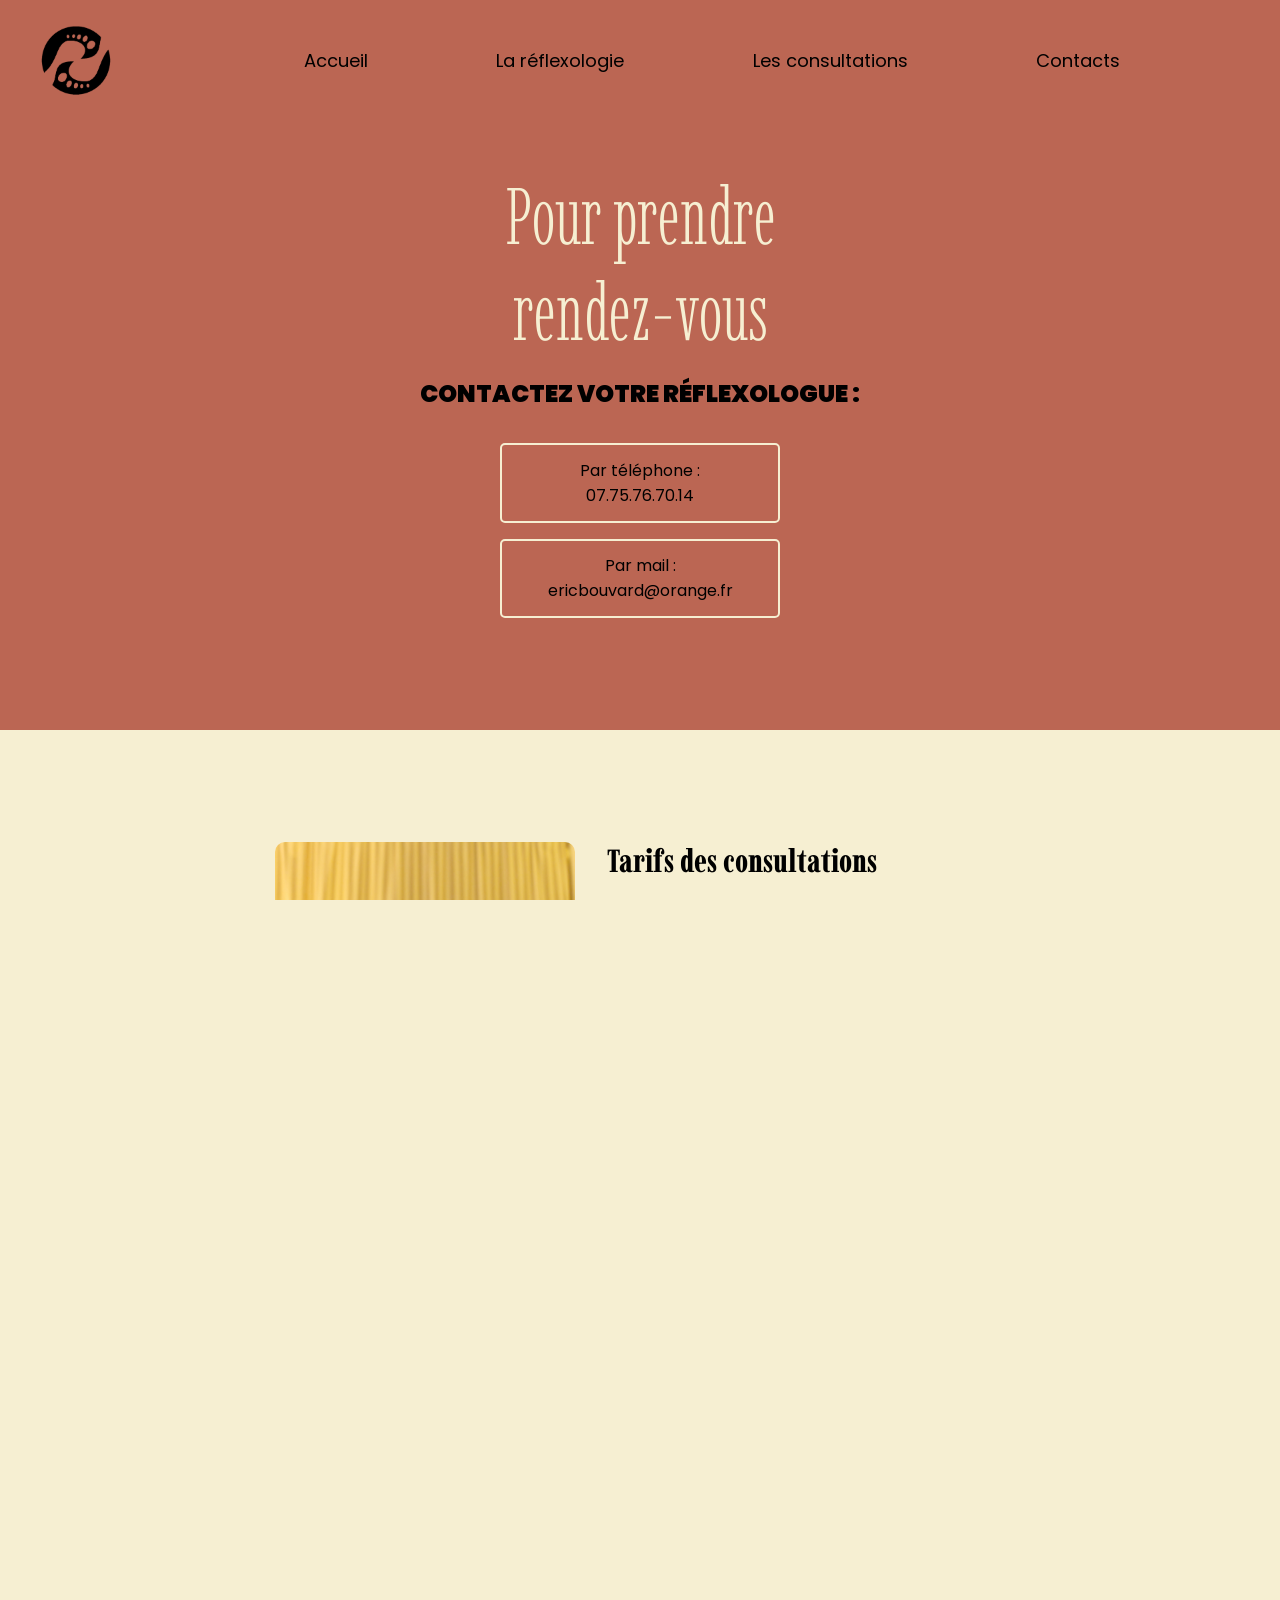
==== consultations.html @ b162df41 "mention legales all" ====
<!DOCTYPE html>
<html lang="fr">
<head>
    <meta charset="UTF-8">
    <meta name="viewport" content="width=device-width, initial-scale=1.0">
    <title>Réflexologie</title>
    <link rel="icon" type="image/x-icon" href="src/img/LOGO_NOIR.PNG">
    <meta name="description" content="Situé à Joué les Tours, mon cabinet de Réflexologie vous acceuille et vous propose des soins adaptés à vos besoins et ressentis ! ">
    <link rel="stylesheet" href="css/common.css">
    <link rel="stylesheet" href="css/consultations.css">
    
</head>

<body>
    
    <header>

        <div id="menu">
    <figure id="logo">
      <img id="creme_logo" src="src/img/LOGO_CREME.png" alt="logo crème">
      <img id="noir_logo" src="src/img/LOGO_NOIR.png" alt="logo noir">
    </figure>

    <nav id="mots">
      <a href="index.html">Accueil</a>
      <a href="reflexo.html">La réflexologie</a>
      <a href="consultations.html">Les consultations</a>
      <a href="contacts.html">Contacts</a>
    </nav>
  </div>

    </header>

    <main>

         <!-- SECTION RENDEZ-VOUS -->
  <section class="rendezvous">
    <h1>Pour prendre<br>rendez-vous</h1>
    <p class="subtitle">Contactez votre réflexologue :</p>

    <div class="contact-buttons">
      <a href="tel:0775767014" class="contact-btn">Par téléphone : 07.75.76.70.14</a>
      <a href="mailto:ericbouvard@reflexo.fr" class="contact-btn">Par mail : ericbouvard@orange.fr</a>
    </div>
  </section>

  <!-- SECTION TARIFS -->
  <section class="tarifs">
    <div class="tarifs-content">
      <img src="src/img/PIED3.JPG" alt="Massage réflexologie">
      <div class="tarifs-text">
        <h2>Tarifs des consultations</h2>
        <ul>
          <li><strong>Adultes</strong> — 50 €<br><span>Séance entre 1h et 1h15</span></li>
          <li><strong>Enfants (-12 ans)</strong> — 40 €<br><span>Séance entre 1h et 1h15</span></li>
          <li><strong>Étudiants</strong> — 40 €<br><span>Séance entre 1h et 1h15</span></li>
          <li><strong>À domicile</strong> — 65 €<br><span>Séance entre 1h et 1h15</span></li>
        </ul>
        <p class="reglement">
          Règlement par virement, chèque ou espèces.<br>
          La carte bancaire n’est pas acceptée.
        </p>
      </div>
    </div>
  </section>

  <!-- SECTION DÉROULEMENT -->
  <section class="deroulement">
    <h2>Déroulement d’une séance</h2>

    <div class="etape">
      <div class="point"></div>
      <div class="etape-content">
        <h3>Entretien personnalisé</h3>
        <p class="note"><em>Surtout développée lors de la première séance, cette phase dure environ 15 min.</em></p>
        <p>
          Je vous installe confortablement dans un transat. Nous échangeons afin de connaître vos attentes. 
          En fonction de nos échanges, j’adapte un protocole qui consiste à exercer des pressions sur les zones réflexes.
          Plusieurs protocoles sont possibles (addictions, poids, équilibre, lâcher-prise...).
        </p>
      </div>
    </div>

    <div class="etape">
      <div class="point"></div>
      <div class="etape-content">
        <h3>Séance de réflexologie</h3>
        <p class="note"><em>Environ 1h</em></p>
        <p>
          En règle générale, pour un changement en profondeur, plusieurs séances sont nécessaires 
          en fonction de vos maux.
        </p>
      </div>
    </div>

    <div class="etape">
      <div class="point"></div>
      <div class="etape-content">
        <h3>Après la séance</h3>
        <p>
          Les soins engendrent parfois un changement du transit, un regain d’énergie ou de décompensation, 
          des courbatures, un changement de couleur des urines.
        </p>
        <p>
          Ces effets peuvent durer entre 2 et 3 jours. Il est important de bien s’hydrater pour éliminer les toxines. 
          Privilégiez le repos, mangez léger, évitez les activités physiques intenses et laissez votre corps faire ses changements.
        </p>
      </div>
    </div>
  </section>

  <!-- SECTION CONTRE-INDICATIONS -->
  <section class="contre">
    <h2>Contre indications</h2>
    <div class="contre-grid">
      <div>3 premiers mois de grossesse</div>
      <div>Opération chirurgicale récente</div>
      <div>Thrombose veineuse (Phlébite)</div>
    </div>
  </section>

  <!-- SECTION HORAIRES -->
  <section class="horaires">
    <h2>Horaires de consultation</h2>
    <p>Du lundi au vendredi de 14h à 19h</p>
    <p>Le samedi de 9h à 12h</p>
  </section>


  <footer>
  <p>
    © 2025 Eric Bouvard Réflexologie -
    <a href="#mentions-legales" id="mentions">mentions légales</a>
  </p>
</footer>

<!-- La section des mentions légales -->
<div id="mentions-legales">
  <div class="mentions-content">
    <a href="#" class="close-mentions">×</a>
    <h1>Mentions légales</h1>

    <h2>Éditeur du site</h2>
    <p>Le présent site est édité par :</p>
    <p><strong>Nom et prénom :</strong>  Eric Bouvard</p>
    <p><strong>Profession :</strong> Réflexologue plantaire</p>
    <p><strong>Statut juridique :</strong> Entreprise individuelle</p>
    <p><strong>Adresse professionnelle :</strong>  15 rue des églantiers 37 300 Joué-les-Tours</p>
    <p><strong>Numéro de téléphone :</strong>  07 75 76 70 14</p>
    <p><strong>Adresse mail :</strong> ericbouvard@orange.fr</p>
    <p><strong>Numéro de SIRET :</strong> 802 662 486 00025</p>
    <p><strong>Code APE/NAF :</strong> 8690</p>

    <h2>Responsable de la publication</h2>
    <p><strong>Directeur de la publication :</strong> Eric Bouvard</p>
    <p><strong>Crédits photos :</strong> Eric Bouvard</p>

    <h2>Hébergement</h2>
    <p>Le site est hébergé par :</p>
    <p><strong>Nom de l'hébergeur :</strong> La société Github</p>
    <p><strong>Adresse postale :</strong>  88 Colin P. Kelly Jr Street, San Francisco, CA 94107 United States</p>
    <p><strong>Adresse électronique :</strong> https://enterprise.github.com/contact</p>

    <h2>Propriété intellectuelle</h2>
    <p>L’ensemble des contenus présents sur ce site (textes, images, logos, graphismes) est protégé par le droit d’auteur.</p>
    <p>Toute reproduction, représentation ou diffusion, totale ou partielle, sans autorisation préalable est interdite.</p>

    <h2>Responsabilité</h2>
    <p>Les informations diffusées sur ce site le sont à titre informatif.</p>
    <p>L’éditeur s’efforce de fournir des informations exactes et à jour, mais ne saurait être tenu responsable d’erreurs, 
      d’omissions ou de l’utilisation qui pourrait en être faite.</p>

    <h2>Données personnelles</h2>
    <p>Ce site ne collecte aucune donnée personnelle et n’utilise aucun cookie.
      Aucune information n’est enregistrée, stockée ou transmise à des tiers.</p>

    <h2>Loi applicable</h2>
    <p>Les présentes mentions légales sont soumises au droit français.</p>

    <h1>Conditions Générales de Prestation (CGP)</h1>

    <h2>1. Présentation de l'activité</h2>
    <p>Les présentes conditions générales de prestation s’appliquent à l’ensemble des séances de réflexologie plantaire.</p>
    <p>La réflexologie plantaire est une pratique de bien-être et d’accompagnement à la détente.
      Elle s’inscrit dans une démarche de prévention et de relaxation.</p>

    <h2>2. Nature des prestations</h2>
    <p>Les séances proposées ont pour objectif :</p>
    <li class="points">la détente</li>
    <li class="points">le bien-être</li>
    <li class="points">l'harmonisation globale de la personne</li>
    <p>La réflexologie plantaire ne constitue en aucun cas un acte médical ou paramédical. Elle ne permet pas d’établir un diagnostic, de modifier ou d’interrompre un traitement médical.</p>

    <h2>3. Contre-indications</h2>
    <p>Certaines situations peuvent nécessiter un avis médical préalable (grossesse à risque, troubles circulatoires graves, pathologies lourdes, fièvre, infections, traumatismes récents, etc.).</p>
    <p>Le client s’engage à informer le praticien de tout problème de santé connu avant la séance.</p>

    <h2>4. Responsabilité</h2>
    <p>Les séances sont réalisées dans le respect de la personne, de son intégrité physique et morale.</p>
    <p>Le praticien ne pourra être tenu responsable des conséquences résultant d’informations erronées ou incomplètes fournies par le client, ni d’une utilisation inappropriée des conseils donnés.</p>

    <h2>5. Prise de rendez-vous et annulation</h2>
    <p>Les rendez-vous sont pris d’un commun accord.</p>
    <p>En cas d’empêchement, le client est invité à prévenir le praticien dès que possible.
      Toute séance non annulée à l’avance pourra être due, sauf cas de force majeure.</p>

    <h2>6. Tarifs et paiement</h2>
    <p>Les tarifs sont indiqués en euros et communiqués avant la séance.
      Le règlement s’effectue à l’issue de la prestation par les moyens acceptés par le praticien.
      Les prestations de réflexologie ne sont pas prises en charge par l’Assurance Maladie, mais peuvent faire l’objet d’un remboursement par certaines mutuelles.</p>

    <h2>7. Loi applicable</h2>
    <p>Les présentes conditions générales de prestation sont soumises au droit français.</p>

  </div>
</div>

    </main>

</body>
---- css/common.css ----
/* === FONTS === */
@font-face {
    font-family: 'Imbue';
    src: url('../src/typo/Imbue_14pt-ExtraBold.ttf');
    font-weight: 800;
    font-style: normal;
}
@font-face {
    font-family: 'Imbue';
    src: url('../src/typo/Imbue_14pt-ExtraLight.ttf');
    font-weight: 200;
    font-style: normal;
}
@font-face {
    font-family: 'Poppins';
    src: url('../src/typo/Poppins-Regular.ttf');
    font-weight: 400;
    font-style: normal;
}
@font-face {
    font-family: 'Poppins';
    src: url('../src/typo/Poppins-Italic.ttf');
    font-weight: 400;
    font-style: italic;
}
@font-face {
    font-family: 'Poppins';
    src: url('../src/typo/Poppins-Black.ttf');
    font-weight: 800;
    font-style: normal;
}


/* === VARIABLES === */
:root {
    /* COLORS */
    --clr-creme: #F6EFD2;
    --clr-red: #BB6653;
    --clr-black: #000000;
    /* MARGES */ 
    --main-margin: 20px;
    --half-margin: 10px;
    --large-margin: 40px;
    /* TYPOS */ 
    --main-font: 16px;
    --font-nav: 18px;
    --title-font: 30px;
}

/* === RESET === */

* {
    margin: 0;
    padding: 0;
    box-sizing: border-box;
}

/* Mentions légales: modal scrollable */
#mentions-legales {
    display: none;
    position: fixed;
    inset: 0;
    background: rgba(0,0,0,0.6);
    z-index: 9999;
    padding: 20px;
    overflow: auto;
}

/* When targeted (via anchor #mentions-legales) show overlay */
#mentions-legales:target {
    display: block;
}

.mentions-content {
    position: relative;
    background: var(--clr-creme);
    max-width: 900px;
    width: 100%;
    max-height: 80vh;
    margin: 40px auto;
    padding: 24px;
    border-radius: 8px;
    box-shadow: 0 10px 30px rgba(0,0,0,0.3);
    overflow-y: auto;
}

.mentions-content h1, .mentions-content h2 {
    color: var(--clr-black);
    margin-bottom: 8px;
}

.mentions-content p, .mentions-content li {
    color: #222;
    line-height: 1.5;
    margin-bottom: 8px;
}

.points {
  margin-left: 20px;
  margin-bottom: 15px;
}

.close-mentions {
    position: absolute;
    right: 28px;
    top: 18px;
    text-decoration: none;
    font-size: 28px;
    color: var(--clr-black);
}

@media (max-width: 600px) {
    .mentions-content { max-width: 95%; margin: 20px auto; padding: 16px; }
    .close-mentions { right: 18px; top: 12px; }
}
---- css/consultations.css ----
/* === BODY === */

body {
    width: 100%;
    height: 100vh;
    margin: 0;

    font-family: "Poppins", sans-serif;
    font-weight: 400;
    font-size: var(--main-font);
    color: var(--clr-black);
    background-color: var(--clr-creme);
}

/* === HEADER === */ 

header {
    position: relative;
    width: 100%;
    height: auto;
    min-height: auto;

    display: flex;
    flex-direction: column;
    justify-content: space-between;
    box-sizing: border-box;

    background-color: var(--clr-red);
}

/* === MENU === */

#menu {
    display: flex;
    align-items: center;
    justify-content: flex-start; /* Logo + mots sur une même ligne, alignés à gauche */
    width: 100%;
    padding: 1rem 2rem;
    gap: 4rem; /* Espace entre logo et mots */
}

#menu #logo{
    display: flex;
    align-items: center;
    gap: 2rem; 

    user-select: none;
}

#menu img {
    margin: 5%;
    width: 80px;
    height: auto;
}

#noir_logo {
    display: block;
}

#creme_logo {
    display: none;
}

#mots {
    display: flex;
    flex: 1; /* Les liens prennent toute la place dispo */
    justify-content: space-evenly; /* Répartit les liens uniformément */
    align-items: center;
    font-weight: 500;
    font-size: var(--font-nav);
    color: var(--clr-noir);

    text-decoration: none;
}

#mots a {
    text-decoration: none;
    color: inherit;
    white-space: nowrap;
    transition: opacity 0.3s;
}

#mots a:hover {
    opacity: 0.4;
    transition: opacity 0.3s;}


/* SECTION RENDEZ-VOUS */
.rendezvous {
  text-align: center;
  background-color: var(--clr-red);
  color: #fff;
  padding: 2rem 1rem 7rem;
}

.rendezvous h1 {
  font-family: "Imbue";
  font-weight: normal;
  color: var(--clr-creme);
  font-size: 5rem;
  line-height: 1.2;
  margin: 1rem;
}

.rendezvous .subtitle {
  text-transform: uppercase;
  color: var(--clr-black);
  font-size: 1.5rem;
  font-weight: bold;
  margin-bottom: 2rem;
}

.contact-buttons {
  display: flex;
  flex-direction: column;
  align-items: center;
  gap: 1rem;
}

.contact-btn {
  border: 2px solid var(--clr-creme);
  padding: 0.8rem 1.5rem;
  text-decoration: none;
  color: var(--clr-black);
  font-weight: 400;
  border-radius: 5px;
  width: 280px;
  text-align: center;
  transition: all 0.2s ease;
}

.contact-btn:hover {
  background-color: var(--clr-creme);
  color: #c57a62;
}

/* SECTION TARIFS */
.tarifs {
  background-color: var(--clr-creme);
  padding: 7rem 5rem;
}

.tarifs h2{
  font-family: "Imbue";
  font-size: 2rem;
}

.tarifs-content {
  display: flex;
  flex-wrap: wrap;
  justify-content: center;
  align-items: flex-start;
  gap: 2rem;
}

.tarifs-content img {
  width: 300px;
  border-radius: 10px;
}

.tarifs-text {
  max-width: 400px;
}

.tarifs-text ul {
  list-style: none;
  margin: 1rem 0;
}

.tarifs-text li {
  margin-bottom: 1rem;
  border-bottom: 1px solid #c57a62;
  padding-bottom: 0.5rem;
}

.tarifs-text span {
  font-size: 0.9rem;
  color: #555;
}

.reglement {
  margin-top: 1rem;
  font-weight: bold;
}

/* SECTION DÉROULEMENT */
.deroulement {
  font-family: "Poppins";
  font-weight: 400;
  background-color: var(--clr-creme);
  padding: 3rem 1.5rem;
  max-width: 800px;
  margin: 0 auto;
}

.deroulement h2 {
  font-family: "Imbue";
  font-weight: 800;
  font-size: 2rem;
  text-align: center;
  margin-bottom: 2rem;
}

.deroulement h3 {
  font-family: "Imbue";
  font-weight: 400;
  font-style: normal;
}

.etape {
  display: flex;
  align-items: flex-start;
  margin-bottom: 2rem;
}

.point {
  width: 10px;
  height: 10px;
  background-color: black;
  border-radius: 50%;
  margin-right: 1rem;
  margin-top: 0.5rem;
}

.etape-content h3 {
  font-family: "Poppins", sans-serif;
  font-weight: 800;
  margin-bottom: 0.5rem;
}

.etape-content .note {
  font-size: 0.9rem;
  color: #333;
  margin-bottom: 0.5rem;
}

/* SECTION CONTRE-INDICATIONS */
.contre {
  background-color: #c57a62;
  text-align: center;
  padding: 8rem;
}

.contre h2 {
  font-family: "Imbue";
  font-size: 2rem;
  color: var(--clr-black);
  margin-bottom: 2rem;
}

.contre-grid {
  display: grid;
  grid-template-columns: repeat(auto-fit, minmax(150px, 1fr));
  gap: 1rem;
  max-width: 900px;
  margin: 0 auto 2rem;
}

.contre-grid div {
  display: flex;                /* <-- important */
  justify-content: center;      /* centre horizontalement */
  align-items: center;          /* centre verticalement */
  text-align: center;           /* centre le texte sur plusieurs lignes */

  padding: 1rem 1.25rem;
  min-height: 100px;            /* ajuste selon ton design */
  box-sizing: border-box;

  font-weight: bold;
  user-select: none;
  cursor: pointer;

  /* style visuel */
  color: #7A7A73;
  background-image: linear-gradient(to right, #F6EFD2 0%, #F7BB97 51%, #F5D3C4 100%);
  background-size: 200% auto;
  transition: 0.5s;
  border-radius: 10px;
}

.contre-grid div:hover {
  background-position: right center; /* change the direction of the change here */
  color: var(--clr-black);
  text-decoration: none;
}

/* SECTION HORAIRES */
.horaires {
  text-align: center;
  background-color: var(--clr-creme);
  padding: 3rem 1rem;
}

.horaires h2 {
  font-family: "Imbue";
  font-size: 2rem;
  margin-bottom: 2rem;
}

/* === FOOTER === */

footer {
    width: 100%;
    padding: 2rem;
    text-align: center;
    font-size: 0.9rem;
    background-color: var(--clr-creme);
    border-top: 1px solid var(--clr-black);
    user-select: none;
}

footer a {
    color: var(--clr-black);
    text-decoration: none;
}

#mentions:hover {
    text-decoration: underline;
}

/* Fenêtre masquée par défaut */
#mentions-legales {
  display: none;
  position: fixed;
  inset: 0;
  background: rgba(0, 0, 0, 0.7);
  backdrop-filter: blur(3px);
  z-index: 1000;
  justify-content: center;
  align-items: center;
}

/* Quand ciblée par le lien */
#mentions-legales:target {
  display: flex;
}

/* Contenu */
.mentions-content {
  position: relative;
  background: #f8f1de;
  padding: 2rem;
  border-radius: 12px;
  max-width: 600px;
  width: 90%;
  box-shadow: 0 0 15px rgba(0,0,0,0.2);
  text-align: left;
  animation: fadeIn 0.3s ease;
}

/* Bouton croix */
.close-mentions {
  position: absolute;
  top: 10px;
  right: 15px;
  font-size: 2rem;
  color: #7c3f3f;
  text-decoration: none;
  user-select: none;
  font-weight: bold;
  transition: 0.2s;
}

.close-mentions:hover {
  color: #592c2c;
}

/* === MEDIA QUERIES RESPONSIVE POUR CONTACTS.HTML === */

/* === CORRECTIONS GÉNÉRALES === */

/* Menu en haut à droite, plus resserré */


/* === RESPONSIVE POUR TRÈS GRANDS ÉCRANS (> 1400px) === */
@media (min-width: 1400px) {
  .contact-section h1 {
    font-size: 6rem;
  }
  
  .contact-card {
    max-width: 900px;
    padding: 3rem;
  }
  
  .contact-label {
    min-width: 180px;
    font-size: 1.1rem;
  }
  
  .contact-info {
    font-size: 1.1rem;
  }
}

/* === RESPONSIVE POUR TABLETTES (768px - 1023px) === */
@media (max-width: 1023px) {
  #menu {
    padding: 1rem 1.5rem;
    gap: 1.5rem !important;
  }
  
  #mots {
    font-size: 16px;
    gap: 1.5rem !important;
  }
  
  .contact-section {
    padding: 2.5rem 1rem 4rem;
  }
  
  .contact-section h1 {
    font-size: 4rem;
    margin-bottom: 2.5rem;
  }
  
  .contact-card {
    max-width: 650px;
    padding: 1.8rem;
  }
  
  .contact-label {
    min-width: 130px;
    font-size: 0.95rem;
  }
  
  .contact-info {
    font-size: 0.95rem;
  }
  
  .contact-row {
    padding: 0.9rem 0;
  }
}

/* === RESPONSIVE POUR PETITES TABLETTES ET MOBILES (< 991px) === */
@media (max-width: 991px) {
  #menu {
    flex-direction: row !important;
    align-items: flex-start;
    gap: 1.5rem !important;
    padding: 1rem;
    justify-content: space-between !important;
  }
  
  #mots {
    width: auto !important;
    flex-direction: column;
    gap: 0.5rem !important;
    align-items: flex-end !important;
    justify-content: flex-start !important;
  }
  
  #mots a {
    padding: 0.25rem 0;
    width: 100% !important;
    text-align: right;
  }
  
  .contact-section {
    padding: 2rem 1rem 3.5rem;
  }
  
  .contact-section h1 {
    font-size: 3.5rem;
    margin-bottom: 2rem;
  }
  
  .contact-card {
    max-width: 90%;
    padding: 1.5rem;
  }
  
  .contact-row {
    flex-direction: column;
    padding: 0.8rem 0;
  }
  
  .contact-label {
    margin-bottom: 0.5rem;
    min-width: 100%;
  }
  
  .contact-info {
    width: 100%;
  }

  .contre  {
    padding: 4rem 2rem;
  }
}

/* === RESPONSIVE POUR MOBILES (< 768px) === */
@media (max-width: 767px) {
  #menu {
    padding: 0.75rem;
    gap: 1rem !important;
  }
  
  #menu img {
    width: 60px;
    margin: 2%;
  }
  
  #mots {
    font-size: 15px;
  }
  
  .contact-section {
    padding: 2rem 1rem 3rem;
  }
  
  .contact-section h1 {
    font-size: 2.8rem;
    margin-bottom: 1.8rem;
  }
  
  .contact-card {
    max-width: 95%;
    padding: 1.5rem;
    border-radius: 12px;
  }
  
  .contact-row {
    padding: 0.75rem 0;
  }
  
  .contact-label {
    font-size: 0.9rem;
    margin-bottom: 0.4rem;
  }
  
  .contact-info {
    font-size: 0.9rem;
    line-height: 1.6;
  }
  
  footer {
    padding: 1.5rem 1rem;
    font-size: 0.85rem;
  }
  
  .mentions-content {
    padding: 1.5rem;
    width: 95%;
  }

  .contre  {
    padding: 4rem 2rem;
  }
}

/* === RESPONSIVE POUR PETITS MOBILES (< 480px) === */
@media (max-width: 479px) {
  #menu {
    padding: 0.5rem;
    gap: 0.75rem !important;
  }
  
  #menu img {
    width: 50px;
    margin: 1%;
  }
  
  #mots {
    font-size: 14px;
    gap: 0.3rem !important;
  }
  
  .contact-section {
    padding: 1.5rem 0.75rem 2.5rem;
  }
  
  .contact-section h1 {
    font-size: 2.2rem;
    margin-bottom: 1.5rem;
  }
  
  .contact-card {
    max-width: 98%;
    padding: 1.25rem;
    border-radius: 10px;
  }
  
  .contact-row {
    padding: 0.7rem 0;
    border-bottom: 1px solid rgba(255, 255, 255, 0.4);
  }
  
  .contact-row:last-child {
    border-bottom: none;
  }
  
  .contact-label {
    font-size: 0.85rem;
    margin-bottom: 0.4rem;
    font-weight: 500;
  }
  
  .contact-info {
    font-size: 0.85rem;
    line-height: 1.5;
  }
  
  .contact-info br {
    margin-bottom: 0.2rem;
  }
  
  footer {
    padding: 1rem 0.5rem;
    font-size: 0.8rem;
  }
  
  .mentions-content {
    padding: 1.25rem;
    font-size: 14px;
    width: 98%;
  }
  
  .mentions-content h3 {
    font-size: 18px;
    margin-bottom: 10px;
  }
  
  .close-mentions {
    font-size: 1.5rem;
    top: 8px;
    right: 12px;
  }

  .contre  {
    padding: 4rem 2rem;
  }
}

/* === RESPONSIVE LANDSCAPE MOBILE === */
@media (max-width: 991px) and (orientation: landscape) {
  .contact-section h1 {
    font-size: 2.5rem;
    margin-bottom: 1.5rem;
  }
  
  .contact-section {
    padding: 1.5rem 1rem 2.5rem;
  }
  
  .contact-card {
    max-width: 80%;
  }
}

/* === CORRECTION OVERFLOW === */
html, body {
  overflow-x: hidden;
  width: 100%;
}
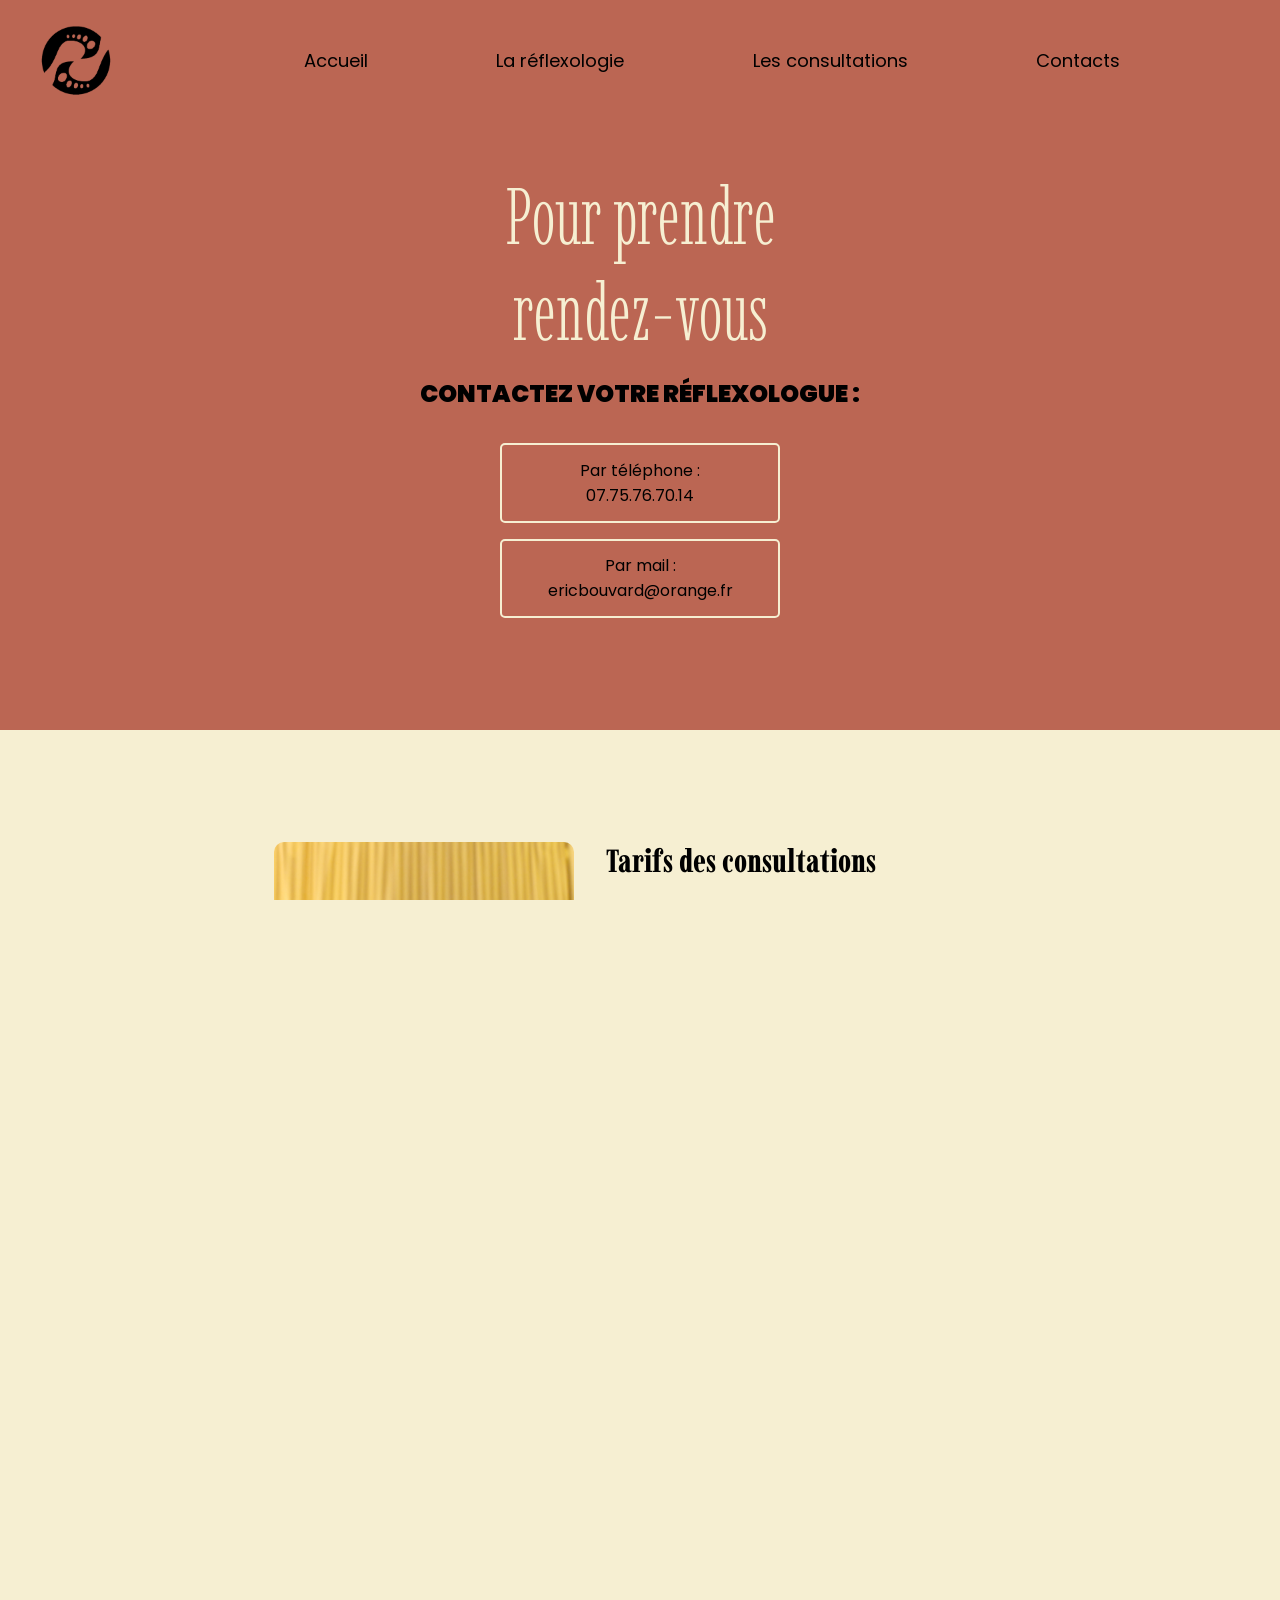
==== commit c69e2e31: "update wero" ====
--- a/consultations.html
+++ b/consultations.html
@@ -57,7 +57,7 @@
           <li><strong>À domicile</strong> — 65 €<br><span>Séance entre 1h et 1h15</span></li>
         </ul>
         <p class="reglement">
-          Règlement par virement, chèque ou espèces.<br>
+          Règlement par virement (wero), chèque ou espèces.<br>
           La carte bancaire n’est pas acceptée.
         </p>
       </div>
--- a/css/common.css
+++ b/css/common.css
@@ -87,12 +87,22 @@
 .mentions-content h1, .mentions-content h2 {
     color: var(--clr-black);
     margin-bottom: 8px;
+    text-align: center;
 }
-
+.mentions-content h1 {
+    font-size: 1.6rem;
+    margin-top: 4px;
+}
+.mentions-content h2 {
+    font-size: 1.05rem;
+    margin-top: 12px;
+    margin-bottom: 8px;
+}
 .mentions-content p, .mentions-content li {
     color: #222;
-    line-height: 1.5;
-    margin-bottom: 8px;
+    line-height: 1.6;
+    margin-bottom: 10px;
+    text-align: left;
 }
 
 .points {
@@ -101,12 +111,18 @@
 }
 
 .close-mentions {
+    font-family: "Poppins", sans-serif;
     position: absolute;
     right: 28px;
     top: 18px;
     text-decoration: none;
-    font-size: 28px;
-    color: var(--clr-black);
+    font-size: 2rem;
+    color: #7c3f3f;
+    font-weight: normal;
+}
+
+.close-mentions:hover {
+    color: #592c2c;
 }
 
 @media (max-width: 600px) {
